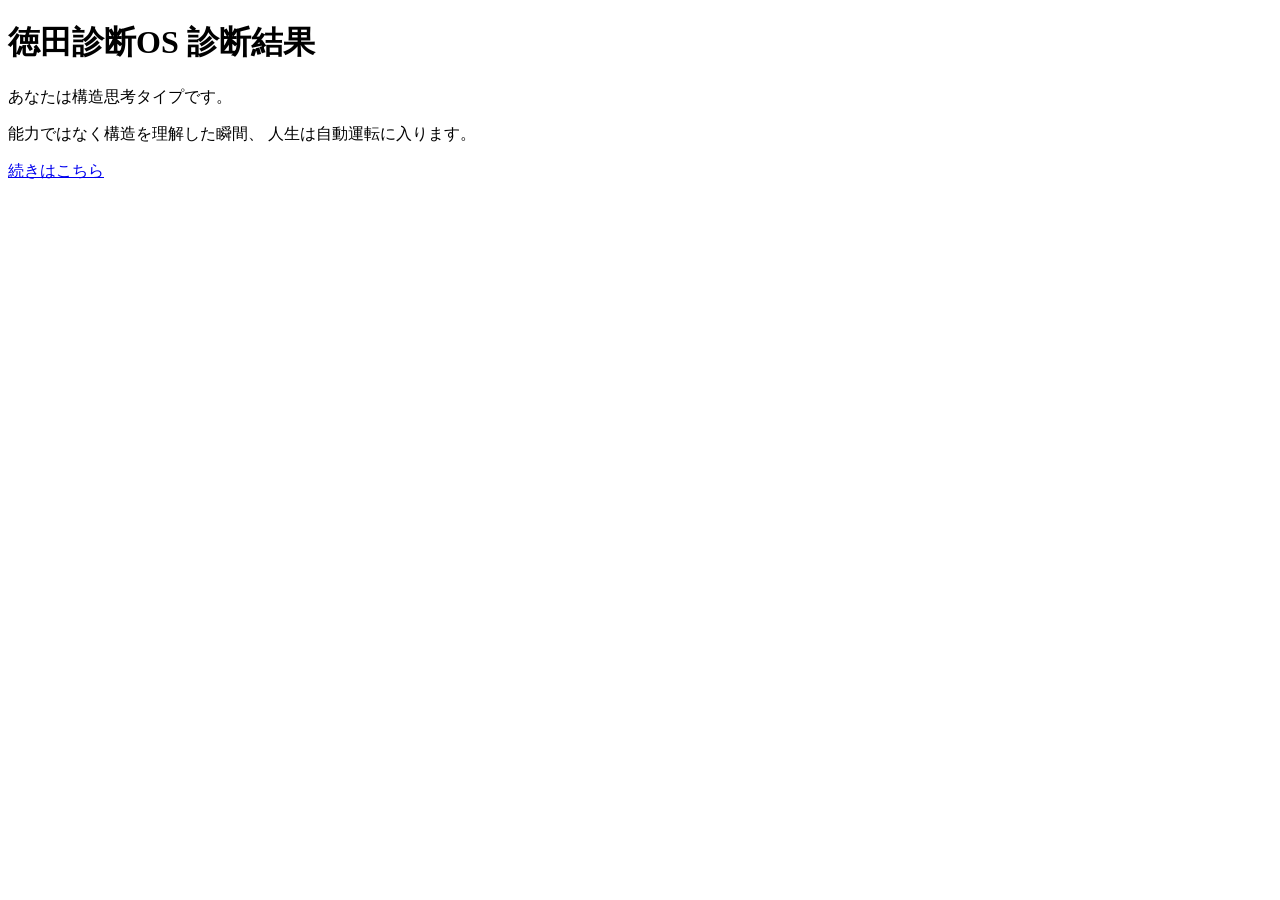
==== result.html @ 94df834e "Create result.html" ====
<!DOCTYPE html>
<html>

<head>
    <meta charset="UTF-8">
    <title>徳田診断OS 結果</title>
</head>

<body>

    <h1>徳田診断OS 診断結果</h1>

    <p>あなたは構造思考タイプです。</p>

    <p>
        能力ではなく構造を理解した瞬間、
        人生は自動運転に入ります。
    </p>

    <a href="https://note.com/">続きはこちら</a>

</body>

</html>
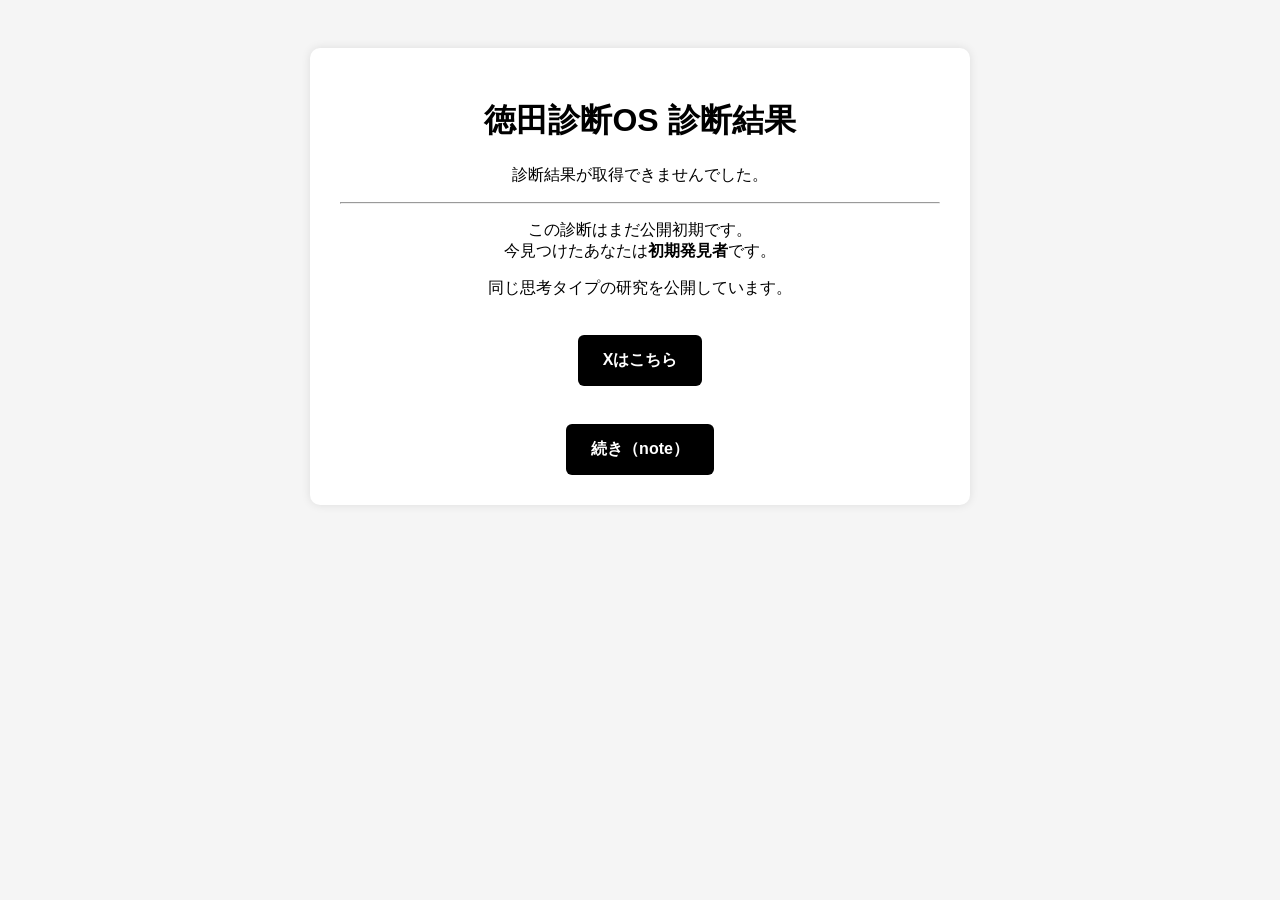
==== commit 4108fad7: "Create result.html" ====
--- a/result.html
+++ b/result.html
@@ -1,23 +1,108 @@
 <!DOCTYPE html>
-<html>
+<html lang="ja">
 
 <head>
     <meta charset="UTF-8">
-    <title>徳田診断OS 結果</title>
+    <title>徳田診断OS｜診断結果</title>
+
+    <style>
+        body {
+            font-family: sans-serif;
+            text-align: center;
+            padding: 40px;
+            background: #f5f5f5;
+        }
+
+        .box {
+            background: white;
+            padding: 30px;
+            border-radius: 10px;
+            max-width: 600px;
+            margin: auto;
+            box-shadow: 0 0 10px rgba(0, 0, 0, 0.1);
+        }
+
+        a.button {
+            display: inline-block;
+            margin-top: 20px;
+            padding: 15px 25px;
+            background: black;
+            color: white;
+            text-decoration: none;
+            border-radius: 6px;
+            font-weight: bold;
+        }
+    </style>
 </head>
 
 <body>
 
-    <h1>徳田診断OS 診断結果</h1>
+    <div class="box">
 
-    <p>あなたは構造思考タイプです。</p>
+        <h1>徳田診断OS 診断結果</h1>
 
-    <p>
-        能力ではなく構造を理解した瞬間、
-        人生は自動運転に入ります。
-    </p>
+        <p id="resultText"></p>
 
-    <a href="https://note.com/">続きはこちら</a>
+        <hr>
+
+        <p>
+            この診断はまだ公開初期です。<br>
+            今見つけたあなたは<strong>初期発見者</strong>です。
+        </p>
+
+        <p>
+            同じ思考タイプの研究を公開しています。
+        </p>
+
+        <a class="button" href="https://x.com/bJ1JL7JM6x77440" target="_blank">
+            Xはこちら
+        </a>
+
+        <br><br>
+
+        <a class="button" href="https://note.com/keen_eel8666" target="_blank">
+            続き（note）
+        </a>
+
+    </div>
+
+    <script>
+        const params = new URLSearchParams(window.location.search);
+        const type = params.get("type");
+
+        let text = "診断結果が取得できませんでした。";
+
+        if (type === "awake") {
+            text = "【構造覚醒型】あなたは徳田OS適合者です。";
+        }
+        else if (type === "shift") {
+            text = "【転換期型】能力思考から構造思考へ移行中です。";
+        }
+        else if (type === "old") {
+            text = "【努力依存型】まだ旧OSで動いています。";
+        }
+
+        document.getElementById("resultText").innerHTML = text;
+
+        /* 🔥 自動X投稿 */
+        const share =
+            `徳田OS診断を受けました。
+
+結果：
+${text}
+
+あなたの思考OSは？
+
+https://hohkeky2588-droid.github.io/tokuda-os/
+
+#徳田OS`;
+
+        window.open(
+            "https://twitter.com/intent/tweet?text=" +
+            encodeURIComponent(share),
+            "_blank"
+        );
+    </script>
 
 </body>
 
